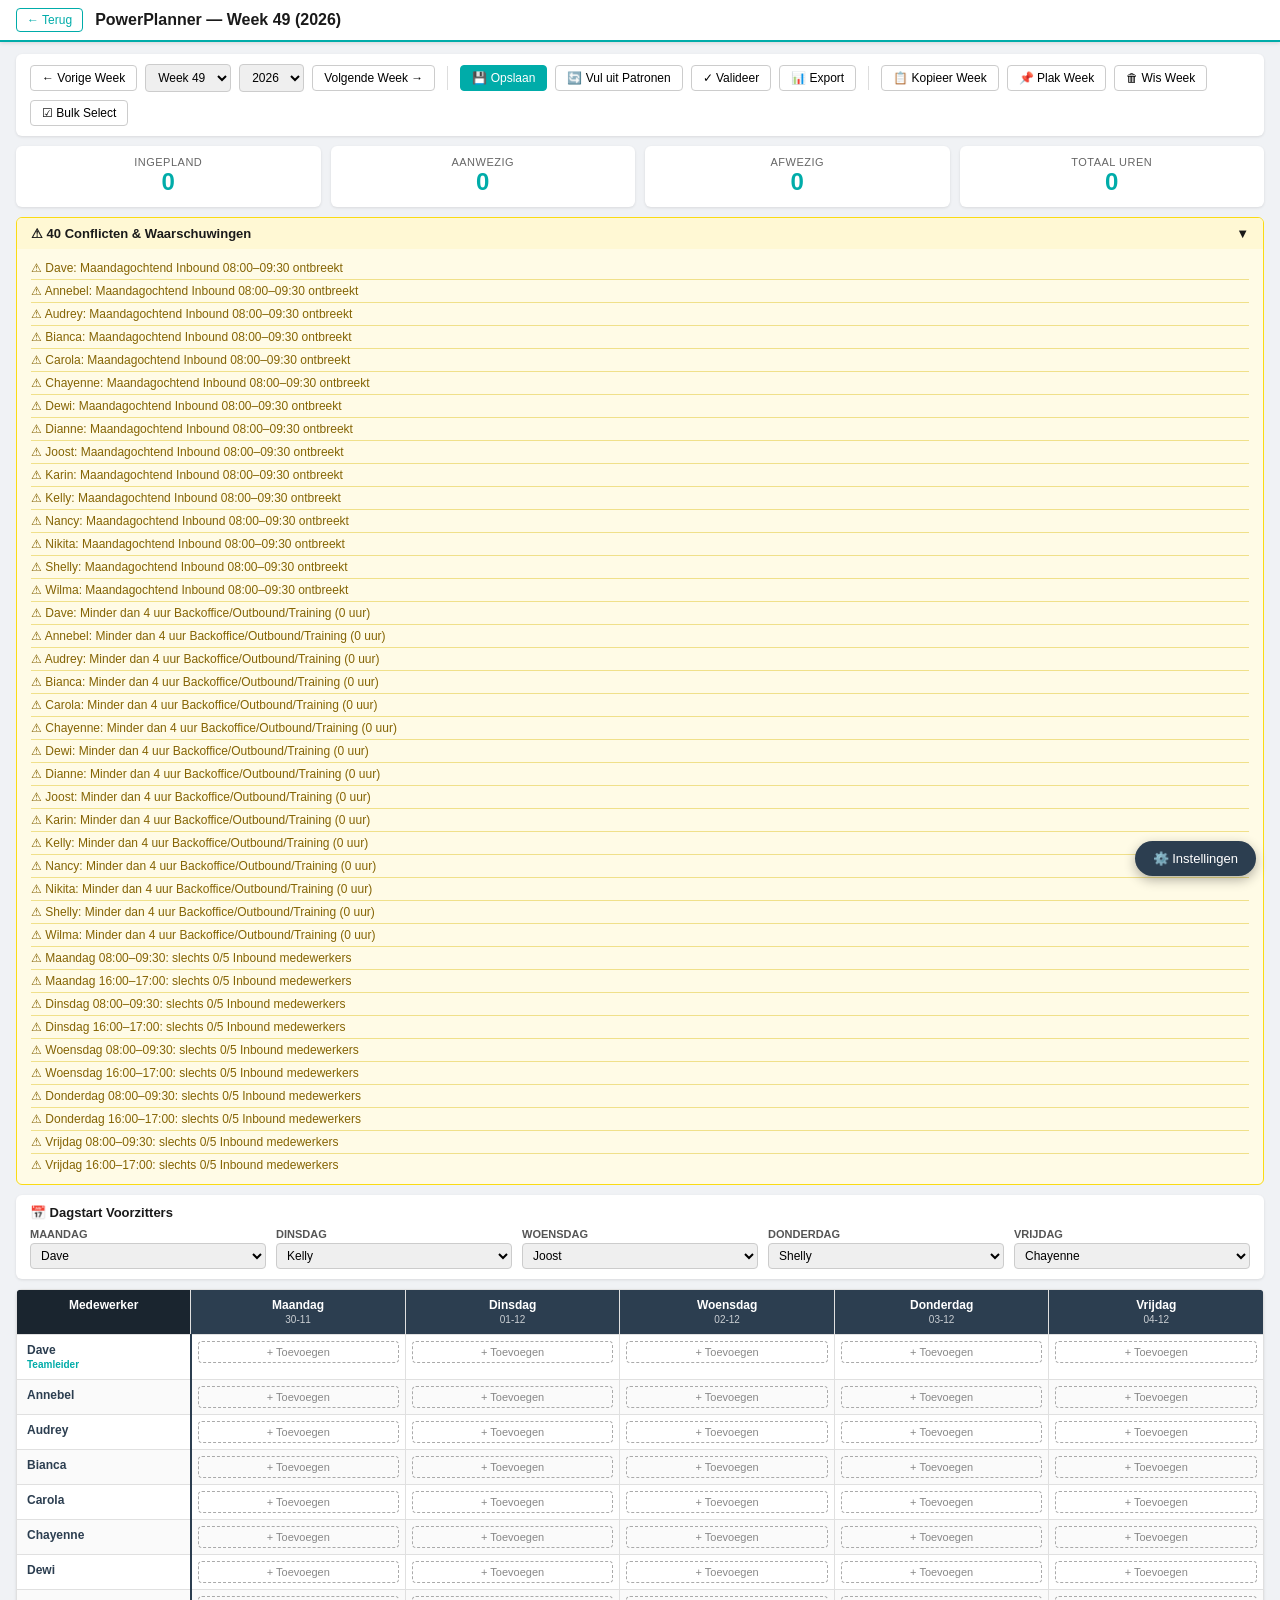
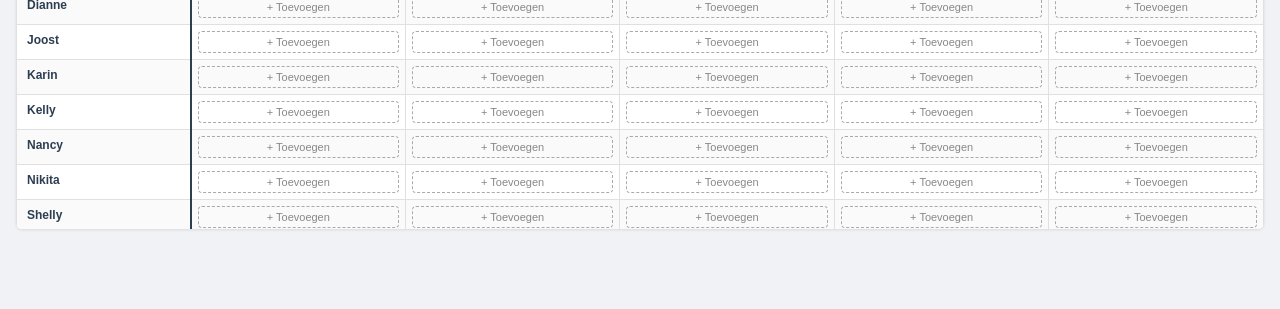
==== planning.html @ e36d703e "Add PowerPlanner, Nieuws app, and launch cards - planning.html: full standalone PowerPlanner convers" ====
<!DOCTYPE html>
<html lang="nl">
<head>
  <meta charset="UTF-8">
  <meta name="viewport" content="width=device-width, initial-scale=1.0">
  <title>PowerPlanner — VanDorpenOost</title>
  <style>
    /* ============================================================
       RESET & BASE
    ============================================================ */
    *, *::before, *::after { box-sizing: border-box; margin: 0; padding: 0; }
    html, body { height: 100%; }
    body {
      font-family: Arial, sans-serif;
      font-size: 13px;
      background: #f0f2f5;
      color: #1a1a1a;
      min-height: 100vh;
    }

    /* ============================================================
       BACK BUTTON / TOP BAR
    ============================================================ */
    #pp-top-bar {
      background: #fff;
      border-bottom: 2px solid #00ACA9;
      padding: 8px 16px;
      display: flex;
      align-items: center;
      gap: 12px;
      position: sticky;
      top: 0;
      z-index: 100;
      box-shadow: 0 1px 4px rgba(0,0,0,.12);
    }
    #pp-top-bar .back-btn {
      display: inline-flex;
      align-items: center;
      gap: 4px;
      background: none;
      border: 1px solid #00ACA9;
      color: #00ACA9;
      border-radius: 4px;
      padding: 4px 10px;
      font-size: 12px;
      cursor: pointer;
      text-decoration: none;
      font-family: Arial, sans-serif;
      transition: background .15s, color .15s;
    }
    #pp-top-bar .back-btn:hover { background: #00ACA9; color: #fff; }
    #pp-top-bar h1 {
      font-size: 16px;
      font-weight: 700;
      color: #1a1a1a;
      flex: 1;
    }

    /* ============================================================
       MAIN WRAPPER
    ============================================================ */
    #pp-app {
      max-width: 1600px;
      margin: 0 auto;
      padding: 12px 16px 80px;
    }

    /* ============================================================
       BULK TOOLBAR
    ============================================================ */
    #pp-bulk-toolbar {
      display: none;
      background: #fff3cd;
      border: 1px solid #ffc107;
      border-radius: 6px;
      padding: 8px 14px;
      margin-bottom: 10px;
      align-items: center;
      gap: 10px;
      flex-wrap: wrap;
    }
    #pp-bulk-toolbar.visible { display: flex; }
    #pp-bulk-toolbar .bulk-count { font-weight: 700; color: #856404; }
    .pp-btn {
      display: inline-flex; align-items: center; gap: 4px;
      padding: 5px 11px;
      border-radius: 4px;
      border: 1px solid #ccc;
      background: #fff;
      cursor: pointer;
      font-size: 12px;
      font-family: Arial, sans-serif;
      transition: background .15s, border-color .15s;
      white-space: nowrap;
    }
    .pp-btn:hover { background: #e9ecef; border-color: #999; }
    .pp-btn-primary { background: #00ACA9; border-color: #00ACA9; color: #fff; }
    .pp-btn-primary:hover { background: #008c89; border-color: #008c89; }
    .pp-btn-danger { background: #dc3545; border-color: #dc3545; color: #fff; }
    .pp-btn-danger:hover { background: #b02a37; border-color: #b02a37; }

    /* ============================================================
       WEEK NAV
    ============================================================ */
    #pp-week-nav {
      background: #fff;
      border-radius: 6px;
      padding: 10px 14px;
      margin-bottom: 10px;
      display: flex;
      align-items: center;
      gap: 8px;
      flex-wrap: wrap;
      box-shadow: 0 1px 3px rgba(0,0,0,.1);
    }
    #pp-week-nav select {
      padding: 5px 8px;
      border: 1px solid #ccc;
      border-radius: 4px;
      font-size: 12px;
      font-family: Arial, sans-serif;
      cursor: pointer;
    }
    #pp-week-nav .sep {
      width: 1px; height: 24px;
      background: #ddd;
      margin: 0 4px;
    }

    /* ============================================================
       STATS BAR
    ============================================================ */
    #pp-stats-bar {
      display: flex;
      gap: 10px;
      margin-bottom: 10px;
      flex-wrap: wrap;
    }
    .stat-card {
      background: #fff;
      border-radius: 6px;
      padding: 10px 18px;
      display: flex;
      flex-direction: column;
      align-items: center;
      min-width: 110px;
      box-shadow: 0 1px 3px rgba(0,0,0,.1);
      flex: 1;
    }
    .stat-label { font-size: 11px; color: #666; text-transform: uppercase; letter-spacing: .5px; }
    .stat-value { font-size: 24px; font-weight: 700; color: #00ACA9; line-height: 1.2; }

    /* ============================================================
       CONFLICTS PANEL
    ============================================================ */
    #pp-conflicts {
      background: #fffbe6;
      border: 1px solid #fadb14;
      border-radius: 6px;
      margin-bottom: 10px;
      overflow: hidden;
    }
    #pp-conflicts .conflicts-header {
      padding: 8px 14px;
      display: flex;
      align-items: center;
      justify-content: space-between;
      cursor: pointer;
      user-select: none;
      background: #fff8d4;
      font-weight: 700;
    }
    #pp-conflicts .conflicts-body { padding: 8px 14px; }
    #pp-conflicts .conflict-item {
      padding: 4px 0;
      border-bottom: 1px solid #f0e08a;
      font-size: 12px;
      color: #5c4000;
    }
    #pp-conflicts .conflict-item:last-child { border-bottom: none; }
    #pp-conflicts .conflict-error { color: #c0392b; }
    #pp-conflicts .conflict-warning { color: #856404; }
    #pp-conflicts.hidden .conflicts-body { display: none; }

    /* ============================================================
       DAGSTART
    ============================================================ */
    #pp-dagstart-section {
      background: #fff;
      border-radius: 6px;
      padding: 10px 14px;
      margin-bottom: 10px;
      box-shadow: 0 1px 3px rgba(0,0,0,.1);
    }
    #pp-dagstart-section h3 {
      font-size: 13px;
      margin-bottom: 8px;
      color: #1a1a1a;
    }
    .dagstart-grid {
      display: flex;
      gap: 10px;
      flex-wrap: wrap;
    }
    .dagstart-day {
      display: flex;
      flex-direction: column;
      gap: 3px;
      flex: 1;
      min-width: 120px;
    }
    .dagstart-day label {
      font-size: 11px;
      font-weight: 700;
      color: #555;
      text-transform: uppercase;
    }
    .dagstart-day select {
      padding: 4px 6px;
      border: 1px solid #ccc;
      border-radius: 4px;
      font-size: 12px;
      font-family: Arial, sans-serif;
    }

    /* ============================================================
       PLANNING GRID
    ============================================================ */
    #pp-grid-container {
      background: #fff;
      border-radius: 6px;
      box-shadow: 0 1px 3px rgba(0,0,0,.1);
      overflow: auto;
      max-height: calc(100vh - 360px);
      min-height: 300px;
    }
    #pp-planning-table {
      border-collapse: collapse;
      width: 100%;
      min-width: 800px;
    }
    #pp-planning-table th,
    #pp-planning-table td {
      border: 1px solid #e0e0e0;
      padding: 0;
      vertical-align: top;
    }
    #pp-planning-table thead th {
      background: #2c3e50;
      color: #fff;
      font-size: 12px;
      font-weight: 700;
      padding: 8px 10px;
      white-space: nowrap;
      position: sticky;
      top: 0;
      z-index: 20;
    }
    #pp-planning-table thead th.col-employee {
      position: sticky;
      top: 0;
      left: 0;
      z-index: 30;
      min-width: 130px;
      background: #1a252f;
    }
    #pp-planning-table thead th.col-day {
      min-width: 160px;
      text-align: center;
    }
    #pp-planning-table tbody tr:nth-child(even) td { background: #fafafa; }
    #pp-planning-table tbody tr:hover td { background: #f0f7ff; }
    .td-employee {
      position: sticky;
      left: 0;
      z-index: 10;
      background: #fff;
      min-width: 130px;
      padding: 8px 10px !important;
      font-weight: 700;
      font-size: 12px;
      color: #2c3e50;
      border-right: 2px solid #2c3e50 !important;
    }
    #pp-planning-table tbody tr:nth-child(even) .td-employee { background: #fafafa; }
    #pp-planning-table tbody tr:hover .td-employee { background: #f0f7ff; }
    .td-day {
      padding: 6px !important;
      min-width: 160px;
      max-width: 200px;
    }
    .day-cell-inner { display: flex; flex-direction: column; gap: 4px; }

    /* ============================================================
       SHIFT BLOCKS
    ============================================================ */
    .shift-block {
      border-radius: 4px;
      padding: 4px 7px;
      font-size: 11px;
      position: relative;
      cursor: pointer;
      transition: opacity .15s, box-shadow .15s;
    }
    .shift-block:hover { opacity: .92; box-shadow: 0 2px 6px rgba(0,0,0,.2); }
    .shift-block.selected { outline: 2px solid #00ACA9; outline-offset: 1px; }
    .shift-title { font-weight: 700; font-size: 11px; line-height: 1.3; }
    .shift-time { font-size: 10px; opacity: .85; }
    .shift-buddy { font-size: 10px; font-style: italic; }
    .shift-note-ind { font-size: 10px; opacity: .75; }
    .shift-actions {
      display: none;
      position: absolute;
      top: 2px;
      right: 2px;
      gap: 2px;
    }
    .shift-block:hover .shift-actions { display: flex; }
    .shift-action-btn {
      background: rgba(0,0,0,.35);
      border: none;
      color: #fff;
      border-radius: 3px;
      width: 18px;
      height: 18px;
      font-size: 10px;
      cursor: pointer;
      display: flex; align-items: center; justify-content: center;
      padding: 0;
      line-height: 1;
    }
    .shift-action-btn:hover { background: rgba(0,0,0,.6); }
    .shift-checkbox {
      position: absolute;
      top: 3px;
      left: 3px;
      display: none;
    }
    .bulk-mode .shift-checkbox { display: block; }

    /* Shift type colours */
    .shift-inbound          { background: #06a600; color: #000; }
    .shift-backoffice-chat  { background: #001aff; color: #fff; }
    .shift-outbound-chat    { background: #001aff; color: #fff; }
    .shift-training         { background: #ff9900; color: #000; }
    .shift-verlof           { background: #961414; color: #000; }
    .shift-vakantie         { background: #53008f; color: #fff; }
    .shift-verzuim          { background: #961414; color: #000; }
    .shift-tandarts-dokter  { background: #961414; color: #000; }
    .shift-meeting          { background: #ff9900; color: #000; }
    .shift-extern           { background: #ff9900; color: #000; }

    /* ADD SHIFT BUTTON */
    .add-shift-btn {
      display: flex;
      align-items: center;
      justify-content: center;
      width: 100%;
      padding: 4px;
      border: 1px dashed #aaa;
      border-radius: 4px;
      background: none;
      color: #888;
      font-size: 11px;
      cursor: pointer;
      font-family: Arial, sans-serif;
      transition: border-color .15s, color .15s, background .15s;
    }
    .add-shift-btn:hover { border-color: #00ACA9; color: #00ACA9; background: #e8fffe; }

    /* ============================================================
       MODAL OVERLAY
    ============================================================ */
    .pp-modal-overlay {
      position: fixed;
      inset: 0;
      background: rgba(0,0,0,.55);
      z-index: 9999;
      display: flex;
      align-items: center;
      justify-content: center;
      padding: 16px;
    }
    .pp-modal-overlay.hidden { display: none; }
    .pp-modal {
      background: #fff;
      border-radius: 8px;
      box-shadow: 0 8px 32px rgba(0,0,0,.28);
      width: 100%;
      max-width: 540px;
      max-height: 90vh;
      overflow-y: auto;
      display: flex;
      flex-direction: column;
    }
    .pp-modal.wide { max-width: 780px; }
    .modal-header {
      padding: 14px 18px;
      border-bottom: 1px solid #e0e0e0;
      display: flex;
      align-items: center;
      justify-content: space-between;
      position: sticky;
      top: 0;
      background: #fff;
      z-index: 1;
    }
    .modal-header h2 { font-size: 15px; color: #1a1a1a; }
    .modal-close {
      background: none;
      border: none;
      font-size: 20px;
      cursor: pointer;
      color: #666;
      line-height: 1;
      padding: 0 4px;
    }
    .modal-close:hover { color: #c0392b; }
    .modal-body { padding: 16px 18px; flex: 1; }
    .modal-footer {
      padding: 12px 18px;
      border-top: 1px solid #e0e0e0;
      display: flex;
      gap: 8px;
      justify-content: flex-end;
      position: sticky;
      bottom: 0;
      background: #fff;
    }

    /* ============================================================
       FORM ELEMENTS
    ============================================================ */
    .form-group { margin-bottom: 12px; }
    .form-group label {
      display: block;
      font-size: 12px;
      font-weight: 700;
      margin-bottom: 4px;
      color: #333;
    }
    .form-group input[type="text"],
    .form-group input[type="email"],
    .form-group input[type="number"],
    .form-group input[type="time"],
    .form-group select,
    .form-group textarea {
      width: 100%;
      padding: 6px 9px;
      border: 1px solid #ccc;
      border-radius: 4px;
      font-size: 13px;
      font-family: Arial, sans-serif;
      color: #1a1a1a;
    }
    .form-group input:focus,
    .form-group select:focus,
    .form-group textarea:focus {
      outline: none;
      border-color: #00ACA9;
      box-shadow: 0 0 0 2px rgba(0,172,169,.18);
    }
    .form-group textarea { min-height: 60px; resize: vertical; }
    .form-row { display: flex; gap: 10px; }
    .form-row .form-group { flex: 1; }
    .quick-times {
      display: flex;
      flex-wrap: wrap;
      gap: 4px;
      margin-top: 4px;
    }
    .quick-time-btn {
      padding: 2px 7px;
      border: 1px solid #ccc;
      border-radius: 3px;
      background: #f5f5f5;
      font-size: 11px;
      cursor: pointer;
      font-family: Arial, sans-serif;
      transition: background .12s, border-color .12s;
    }
    .quick-time-btn:hover { background: #00ACA9; border-color: #00ACA9; color: #fff; }
    .form-check {
      display: flex;
      align-items: center;
      gap: 7px;
      font-size: 13px;
    }
    .form-check input[type="checkbox"] { width: 15px; height: 15px; cursor: pointer; }
    .form-info {
      font-size: 11px;
      color: #777;
      margin-top: 3px;
    }

    /* ============================================================
       TABS (settings modal)
    ============================================================ */
    .pp-tabs {
      display: flex;
      gap: 0;
      border-bottom: 2px solid #e0e0e0;
      margin-bottom: 16px;
    }
    .pp-tab {
      padding: 8px 16px;
      cursor: pointer;
      font-size: 13px;
      border-bottom: 2px solid transparent;
      margin-bottom: -2px;
      color: #555;
      user-select: none;
      transition: color .15s;
    }
    .pp-tab.active { border-bottom-color: #00ACA9; color: #00ACA9; font-weight: 700; }
    .pp-tab:hover:not(.active) { color: #00ACA9; }
    .pp-tab-pane { display: none; }
    .pp-tab-pane.active { display: block; }

    /* ============================================================
       EMPLOYEE TABLE (inside settings)
    ============================================================ */
    .emp-table {
      width: 100%;
      border-collapse: collapse;
      font-size: 12px;
    }
    .emp-table th {
      background: #2c3e50;
      color: #fff;
      padding: 6px 8px;
      text-align: left;
    }
    .emp-table td {
      border-bottom: 1px solid #eee;
      padding: 5px 8px;
    }
    .emp-table tr:hover td { background: #f5f9ff; }
    .emp-inactive { opacity: .5; }
    .badge {
      display: inline-block;
      padding: 1px 6px;
      border-radius: 10px;
      font-size: 10px;
      font-weight: 700;
    }
    .badge-active { background: #d4edda; color: #155724; }
    .badge-inactive { background: #f8d7da; color: #721c24; }

    /* ============================================================
       PATTERN LIST
    ============================================================ */
    .pattern-item {
      display: flex;
      align-items: center;
      justify-content: space-between;
      padding: 7px 10px;
      border: 1px solid #e0e0e0;
      border-radius: 5px;
      margin-bottom: 6px;
      background: #fafafa;
      gap: 8px;
      flex-wrap: wrap;
    }
    .pattern-info { flex: 1; font-size: 12px; }
    .pattern-confidence {
      display: inline-block;
      padding: 1px 7px;
      border-radius: 10px;
      background: #e3f2fd;
      color: #1565c0;
      font-size: 11px;
      font-weight: 700;
    }
    .pattern-actions { display: flex; gap: 5px; }

    /* ============================================================
       FLOATING SETTINGS BTN
    ============================================================ */
    #pp-settings-fab {
      position: fixed;
      bottom: 24px;
      right: 24px;
      z-index: 500;
      background: #2c3e50;
      color: #fff;
      border: none;
      border-radius: 50px;
      padding: 10px 18px;
      font-size: 13px;
      font-family: Arial, sans-serif;
      cursor: pointer;
      box-shadow: 0 4px 12px rgba(0,0,0,.3);
      display: flex;
      align-items: center;
      gap: 6px;
      transition: background .15s;
    }
    #pp-settings-fab:hover { background: #00ACA9; }

    /* ============================================================
       TOAST
    ============================================================ */
    #pp-toast {
      position: fixed;
      bottom: 80px;
      right: 24px;
      z-index: 9990;
      background: #2c3e50;
      color: #fff;
      padding: 10px 18px;
      border-radius: 6px;
      font-size: 13px;
      box-shadow: 0 4px 12px rgba(0,0,0,.25);
      transition: opacity .3s;
      opacity: 0;
      pointer-events: none;
    }
    #pp-toast.show { opacity: 1; }
    #pp-toast.success { background: #27ae60; }
    #pp-toast.error   { background: #e74c3c; }
    #pp-toast.warning { background: #e67e22; }

    /* ============================================================
       SETTINGS TOGGLES
    ============================================================ */
    .toggle-row {
      display: flex;
      align-items: center;
      justify-content: space-between;
      padding: 8px 0;
      border-bottom: 1px solid #f0f0f0;
    }
    .toggle-row:last-child { border-bottom: none; }
    .toggle-label { font-size: 13px; color: #1a1a1a; flex: 1; }
    .toggle-desc { font-size: 11px; color: #888; margin-top: 2px; }
    .toggle-switch {
      position: relative;
      width: 38px;
      height: 20px;
      flex-shrink: 0;
    }
    .toggle-switch input { opacity: 0; width: 0; height: 0; }
    .toggle-slider {
      position: absolute;
      cursor: pointer;
      inset: 0;
      background: #ccc;
      border-radius: 20px;
      transition: background .2s;
    }
    .toggle-slider::before {
      content: '';
      position: absolute;
      width: 14px; height: 14px;
      left: 3px; top: 3px;
      background: #fff;
      border-radius: 50%;
      transition: transform .2s;
    }
    .toggle-switch input:checked + .toggle-slider { background: #00ACA9; }
    .toggle-switch input:checked + .toggle-slider::before { transform: translateX(18px); }

    /* ============================================================
       MISC UTILITIES
    ============================================================ */
    .pp-section-title {
      font-size: 13px;
      font-weight: 700;
      color: #2c3e50;
      margin: 14px 0 6px;
      padding-bottom: 4px;
      border-bottom: 1px solid #e0e0e0;
    }
    .text-muted { color: #888; font-size: 12px; }
    .mt-8 { margin-top: 8px; }
    hr.pp-hr { border: none; border-top: 1px solid #e0e0e0; margin: 12px 0; }
    .w-100 { width: 100%; }
    .flex-gap { display: flex; gap: 8px; flex-wrap: wrap; }

    @media (max-width: 640px) {
      #pp-week-nav { gap: 5px; }
      .stat-card { min-width: 80px; }
    }
  </style>
</head>
<body>

<!-- ============================================================
     TOP BAR
============================================================ -->
<div id="pp-top-bar">
  <a href="index.html" class="back-btn">&#8592; Terug</a>
  <h1 id="pp-title">PowerPlanner — Week … (&hellip;)</h1>
</div>

<!-- ============================================================
     APP CONTAINER
============================================================ -->
<div id="pp-app">

  <!-- Bulk Toolbar -->
  <div id="pp-bulk-toolbar">
    <span class="bulk-count" id="bulk-count">0 geselecteerd</span>
    <button class="pp-btn" id="btn-bulk-apply">&#128221; Toepassen</button>
    <button class="pp-btn" id="btn-bulk-copy">&#128203; Kopiëren</button>
    <button class="pp-btn pp-btn-danger" id="btn-bulk-delete">&#128465; Verwijderen</button>
    <button class="pp-btn" id="btn-bulk-clear">&#10006; Deselecteren</button>
  </div>

  <!-- Week Navigation -->
  <div id="pp-week-nav">
    <button class="pp-btn" id="btn-prev-week">&#8592; Vorige Week</button>
    <select id="sel-week"></select>
    <select id="sel-year"></select>
    <button class="pp-btn" id="btn-next-week">Volgende Week &#8594;</button>
    <div class="sep"></div>
    <button class="pp-btn pp-btn-primary" id="btn-save">&#128190; Opslaan</button>
    <button class="pp-btn" id="btn-populate">&#128260; Vul uit Patronen</button>
    <button class="pp-btn" id="btn-validate">&#10003; Valideer</button>
    <button class="pp-btn" id="btn-export">&#128202; Export</button>
    <div class="sep"></div>
    <button class="pp-btn" id="btn-copy-week">&#128203; Kopieer Week</button>
    <button class="pp-btn" id="btn-paste-week">&#128204; Plak Week</button>
    <button class="pp-btn" id="btn-clear-week">&#128465; Wis Week</button>
    <button class="pp-btn" id="btn-bulk-select">&#9745; Bulk Select</button>
  </div>

  <!-- Stats Bar -->
  <div id="pp-stats-bar">
    <div class="stat-card">
      <span class="stat-label">Ingepland</span>
      <span class="stat-value" id="stat-scheduled">0</span>
    </div>
    <div class="stat-card">
      <span class="stat-label">Aanwezig</span>
      <span class="stat-value" id="stat-present">0</span>
    </div>
    <div class="stat-card">
      <span class="stat-label">Afwezig</span>
      <span class="stat-value" id="stat-absent">0</span>
    </div>
    <div class="stat-card">
      <span class="stat-label">Totaal uren</span>
      <span class="stat-value" id="stat-hours">0</span>
    </div>
  </div>

  <!-- Conflicts Panel -->
  <div id="pp-conflicts" class="hidden">
    <div class="conflicts-header" id="conflicts-toggle">
      <span id="conflicts-header-text">&#9888; Conflicten &amp; Waarschuwingen</span>
      <span id="conflicts-caret">&#9660;</span>
    </div>
    <div class="conflicts-body" id="conflicts-body"></div>
  </div>

  <!-- Dagstart Section -->
  <div id="pp-dagstart-section">
    <h3>&#128197; Dagstart Voorzitters</h3>
    <div class="dagstart-grid" id="dagstart-grid"></div>
  </div>

  <!-- Planning Grid -->
  <div id="pp-grid-container">
    <table id="pp-planning-table">
      <thead id="pp-table-head"></thead>
      <tbody id="pp-table-body"></tbody>
    </table>
  </div>

</div><!-- /#pp-app -->

<!-- Floating Settings Button -->
<button id="pp-settings-fab">&#9881;&#65039; Instellingen</button>

<!-- Toast -->
<div id="pp-toast"></div>

<!-- ============================================================
     SHIFT MODAL
============================================================ -->
<div class="pp-modal-overlay hidden" id="shift-modal-overlay">
  <div class="pp-modal" id="shift-modal">
    <div class="modal-header">
      <h2 id="shift-modal-title">Dienst Toevoegen</h2>
      <button class="modal-close" data-close="shift-modal-overlay">&times;</button>
    </div>
    <div class="modal-body">
      <input type="hidden" id="shift-id">
      <input type="hidden" id="shift-employee-id">

      <div class="form-row">
        <div class="form-group">
          <label>Medewerker</label>
          <input type="text" id="shift-employee-name" readonly>
        </div>
        <div class="form-group">
          <label>Dag</label>
          <input type="text" id="shift-day-display" readonly>
        </div>
      </div>

      <div class="form-group">
        <label>Type dienst</label>
        <select id="shift-type">
          <option value="Inbound">Inbound</option>
          <option value="Backoffice &amp; Chat">Backoffice &amp; Chat</option>
          <option value="Outbound &amp; Chat">Outbound &amp; Chat</option>
          <option value="Training">Training</option>
          <option value="Verlof">Verlof</option>
          <option value="Vakantie">Vakantie</option>
          <option value="Verzuim">Verzuim</option>
          <option value="Tandarts/Dokter">Tandarts/Dokter</option>
          <option value="Meeting">Meeting</option>
          <option value="Extern">Extern</option>
        </select>
      </div>

      <div class="form-group">
        <div class="form-check">
          <input type="checkbox" id="shift-full-day">
          <label for="shift-full-day">Hele dag</label>
        </div>
      </div>

      <div id="shift-time-fields">
        <div class="form-row">
          <div class="form-group">
            <label>Starttijd</label>
            <input type="time" id="shift-start">
            <div class="quick-times" id="quick-start-times"></div>
          </div>
          <div class="form-group">
            <label>Eindtijd</label>
            <input type="time" id="shift-end">
            <div class="quick-times" id="quick-end-times"></div>
          </div>
        </div>
      </div>

      <div class="form-group">
        <label>Buddy</label>
        <select id="shift-buddy">
          <option value="">-- Geen --</option>
        </select>
      </div>

      <div class="form-group">
        <label>Notitie</label>
        <textarea id="shift-note" placeholder="Optionele notitie..."></textarea>
      </div>

      <div class="form-group">
        <div class="form-check">
          <input type="checkbox" id="shift-recurring">
          <label for="shift-recurring">Terugkerend (patroon opslaan)</label>
        </div>
        <div class="form-info">Slaat als patroon op voor toekomstige automatische planning.</div>
      </div>
    </div>
    <div class="modal-footer">
      <button class="pp-btn" data-close="shift-modal-overlay">Annuleren</button>
      <button class="pp-btn pp-btn-primary" id="btn-save-shift">Opslaan</button>
    </div>
  </div>
</div>

<!-- ============================================================
     SETTINGS MODAL
============================================================ -->
<div class="pp-modal-overlay hidden" id="settings-modal-overlay">
  <div class="pp-modal wide" id="settings-modal">
    <div class="modal-header">
      <h2>Instellingen</h2>
      <button class="modal-close" data-close="settings-modal-overlay">&times;</button>
    </div>
    <div class="modal-body">
      <div class="pp-tabs">
        <div class="pp-tab active" data-tab="tab-regels">Regels</div>
        <div class="pp-tab" data-tab="tab-medewerkers">Medewerkers</div>
        <div class="pp-tab" data-tab="tab-dagstart">Dagstart</div>
        <div class="pp-tab" data-tab="tab-geavanceerd">Geavanceerd</div>
      </div>

      <!-- TAB: Regels -->
      <div class="pp-tab-pane active" id="tab-regels">
        <div class="toggle-row">
          <div>
            <div class="toggle-label">Maandagochtend Regel</div>
            <div class="toggle-desc">Iedereen heeft Inbound 08:00–09:30 op maandag</div>
          </div>
          <label class="toggle-switch">
            <input type="checkbox" id="setting-monday-rule">
            <span class="toggle-slider"></span>
          </label>
        </div>
        <div class="toggle-row">
          <div>
            <div class="toggle-label">Beheerdag Vereist</div>
            <div class="toggle-desc">Elke medewerker minstens 4 uur Backoffice/Outbound/Training per week</div>
          </div>
          <label class="toggle-switch">
            <input type="checkbox" id="setting-admin-day">
            <span class="toggle-slider"></span>
          </label>
        </div>
        <div class="form-group mt-8">
          <label>Meeting interval (weken)</label>
          <input type="number" id="setting-meeting-interval" min="1" max="12" style="width:80px">
        </div>
        <div class="form-group">
          <label>Minimum bezetting (Inbound)</label>
          <input type="number" id="setting-coverage-min" min="1" max="20" style="width:80px">
        </div>
      </div>

      <!-- TAB: Medewerkers -->
      <div class="pp-tab-pane" id="tab-medewerkers">
        <div class="flex-gap" style="margin-bottom:10px;">
          <button class="pp-btn pp-btn-primary" id="btn-add-employee">+ Medewerker Toevoegen</button>
        </div>
        <table class="emp-table">
          <thead>
            <tr>
              <th>Naam</th>
              <th>E-mail</th>
              <th>Contract uren</th>
              <th>Status</th>
              <th>Acties</th>
            </tr>
          </thead>
          <tbody id="emp-table-body"></tbody>
        </table>
      </div>

      <!-- TAB: Dagstart -->
      <div class="pp-tab-pane" id="tab-dagstart">
        <p class="text-muted" style="margin-bottom:10px;">Stel de standaard dagstart-voorzitter in per dag.</p>
        <div id="settings-dagstart-grid"></div>
      </div>

      <!-- TAB: Geavanceerd -->
      <div class="pp-tab-pane" id="tab-geavanceerd">
        <div class="pp-section-title">Patroonherkenning</div>
        <div class="flex-gap">
          <button class="pp-btn" id="btn-detect-patterns">&#128269; Detecteer Patronen</button>
          <button class="pp-btn" id="btn-review-patterns">&#128203; Bekijk Patronen</button>
        </div>
        <hr class="pp-hr">
        <div class="pp-section-title">Back-up &amp; Herstel</div>
        <div class="flex-gap">
          <button class="pp-btn" id="btn-backup">&#128190; Exporteer Back-up</button>
          <button class="pp-btn" id="btn-restore">&#128194; Importeer Back-up</button>
          <input type="file" id="restore-file" accept=".json" style="display:none">
        </div>
        <hr class="pp-hr">
        <div class="pp-section-title" style="color:#c0392b;">Gevaarlijke Acties</div>
        <div class="flex-gap">
          <button class="pp-btn pp-btn-danger" id="btn-reset-all">&#9888;&#65039; Alle Data Wissen</button>
        </div>
      </div>

    </div>
    <div class="modal-footer">
      <button class="pp-btn" data-close="settings-modal-overlay">Sluiten</button>
      <button class="pp-btn pp-btn-primary" id="btn-save-settings">Instellingen Opslaan</button>
    </div>
  </div>
</div>

<!-- ============================================================
     EMPLOYEE MODAL
============================================================ -->
<div class="pp-modal-overlay hidden" id="emp-modal-overlay">
  <div class="pp-modal" id="emp-modal">
    <div class="modal-header">
      <h2 id="emp-modal-title">Medewerker Toevoegen</h2>
      <button class="modal-close" data-close="emp-modal-overlay">&times;</button>
    </div>
    <div class="modal-body">
      <input type="hidden" id="emp-id">
      <div class="form-group">
        <label>Naam *</label>
        <input type="text" id="emp-name" placeholder="Voornaam">
      </div>
      <div class="form-group">
        <label>E-mailadres</label>
        <input type="email" id="emp-email" placeholder="naam@bedrijf.nl">
      </div>
      <div class="form-group">
        <label>Contract uren/week</label>
        <input type="number" id="emp-hours" min="0" max="40" value="32">
      </div>
      <div class="form-group">
        <div class="form-check">
          <input type="checkbox" id="emp-active" checked>
          <label for="emp-active">Actief</label>
        </div>
      </div>
    </div>
    <div class="modal-footer">
      <button class="pp-btn" data-close="emp-modal-overlay">Annuleren</button>
      <button class="pp-btn pp-btn-primary" id="btn-save-employee">Opslaan</button>
    </div>
  </div>
</div>

<!-- ============================================================
     PATTERNS MODAL
============================================================ -->
<div class="pp-modal-overlay hidden" id="patterns-modal-overlay">
  <div class="pp-modal wide" id="patterns-modal">
    <div class="modal-header">
      <h2>Patroonbeheer</h2>
      <button class="modal-close" data-close="patterns-modal-overlay">&times;</button>
    </div>
    <div class="modal-body">
      <div id="patterns-list"></div>
    </div>
    <div class="modal-footer">
      <button class="pp-btn" data-close="patterns-modal-overlay">Sluiten</button>
    </div>
  </div>
</div>

<!-- ============================================================
     JAVASCRIPT
============================================================ -->
<script>
'use strict';

/* =============================================================
   CONSTANTS
============================================================= */
const SHIFT_TYPES = [
  'Inbound',
  'Backoffice & Chat',
  'Outbound & Chat',
  'Training',
  'Verlof',
  'Vakantie',
  'Verzuim',
  'Tandarts/Dokter',
  'Meeting',
  'Extern'
];

const ABSENCE_TYPES = ['Verlof', 'Vakantie', 'Verzuim', 'Tandarts/Dokter'];

const SHIFT_CLASSES = {
  'Inbound':           'shift-inbound',
  'Backoffice & Chat': 'shift-backoffice-chat',
  'Outbound & Chat':   'shift-outbound-chat',
  'Training':          'shift-training',
  'Verlof':            'shift-verlof',
  'Vakantie':          'shift-vakantie',
  'Verzuim':           'shift-verzuim',
  'Tandarts/Dokter':   'shift-tandarts-dokter',
  'Meeting':           'shift-meeting',
  'Extern':            'shift-extern'
};

const DAYS = ['maandag','dinsdag','woensdag','donderdag','vrijdag'];
const DAYS_NL = ['Maandag','Dinsdag','Woensdag','Donderdag','Vrijdag'];

const DEFAULT_EMPLOYEES = [
  'Dave','Annebel','Audrey','Bianca','Carola',
  'Chayenne','Dewi','Dianne','Joost','Karin',
  'Kelly','Nancy','Nikita','Shelly','Wilma'
];

const DEFAULT_SETTINGS = {
  mondayMorningRule: true,
  adminDayRequired: true,
  meetingIntervalWeeks: 2,
  peakHours: ['08:00-09:30','16:00-17:00'],
  coverageMinimum: 5,
  dagstartDefaults: {
    maandag: 'Dave',
    dinsdag: 'Kelly',
    woensdag: 'Joost',
    donderdag: 'Shelly',
    vrijdag: 'Chayenne'
  }
};

const QUICK_START = ['07:00','07:30','08:00','08:30','09:00','10:00','12:00','13:00'];
const QUICK_END   = ['13:00','14:00','15:30','16:00','16:30','17:00','17:30','18:00'];

/* =============================================================
   STATE
============================================================= */
let currentWeek, currentYear;
let bulkMode = false;
let bulkSelected = new Set(); // shift IDs

/* =============================================================
   STORAGE HELPERS
============================================================= */
function load(key, def) {
  try {
    const v = localStorage.getItem(key);
    return v !== null ? JSON.parse(v) : def;
  } catch { return def; }
}
function save(key, val) {
  localStorage.setItem(key, JSON.stringify(val));
}
function genId() {
  return Date.now().toString(36) + Math.random().toString(36).slice(2, 8);
}

/* =============================================================
   SEED ON FIRST LOAD
============================================================= */
function seedData() {
  let employees = load('pp_employees', null);
  if (!employees) {
    employees = DEFAULT_EMPLOYEES.map(name => ({
      id: genId(),
      name,
      email: '',
      contractHours: 32,
      isActive: true,
      lastMeetingDate: null,
      nextMeetingDate: null
    }));
    save('pp_employees', employees);
  }
  if (!load('pp_settings', null)) {
    save('pp_settings', DEFAULT_SETTINGS);
  }
  if (!load('pp_shifts', null))   save('pp_shifts', []);
  if (!load('pp_patterns', null)) save('pp_patterns', []);
  if (!load('pp_dagstart', null)) save('pp_dagstart', {});
  if (!load('pp_meetings', null)) save('pp_meetings', []);
}

/* =============================================================
   WEEK HELPERS
============================================================= */
function getISOWeek(date) {
  const d = new Date(Date.UTC(date.getFullYear(), date.getMonth(), date.getDate()));
  const dayNum = d.getUTCDay() || 7;
  d.setUTCDate(d.getUTCDate() + 4 - dayNum);
  const yearStart = new Date(Date.UTC(d.getUTCFullYear(), 0, 1));
  return { week: Math.ceil((((d - yearStart) / 86400000) + 1) / 7), year: d.getUTCFullYear() };
}

function getWeekDates(week, year) {
  // Returns Mon-Fri Date objects for a given ISO week
  const jan4 = new Date(Date.UTC(year, 0, 4));
  const dayOfJan4 = jan4.getUTCDay() || 7;
  const monday = new Date(jan4);
  monday.setUTCDate(jan4.getUTCDate() - (dayOfJan4 - 1) + (week - 1) * 7);
  return DAYS.map((_, i) => {
    const d = new Date(monday);
    d.setUTCDate(monday.getUTCDate() + i);
    return d;
  });
}

function formatDate(d) {
  return d.toLocaleDateString('nl-NL', { day: '2-digit', month: '2-digit', timeZone: 'UTC' });
}

function prevWeek(w, y) {
  if (w <= 1) return { week: 52, year: y - 1 };
  return { week: w - 1, year: y };
}
function nextWeek(w, y) {
  if (w >= 52) return { week: 1, year: y + 1 };
  return { week: w + 1, year: y };
}

/* =============================================================
   URL HASH
============================================================= */
function parseHash() {
  const h = window.location.hash.replace('#', '');
  const m = h.match(/^W(\d+)-(\d{4})$/);
  if (m) return { week: parseInt(m[1]), year: parseInt(m[2]) };
  return null;
}
function setHash(w, y) {
  history.replaceState(null, '', `#W${w}-${y}`);
}

/* =============================================================
   TOAST
============================================================= */
let toastTimer;
function toast(msg, type = 'success') {
  const el = document.getElementById('pp-toast');
  el.textContent = msg;
  el.className = 'show ' + type;
  clearTimeout(toastTimer);
  toastTimer = setTimeout(() => { el.className = ''; }, 3000);
}

/* =============================================================
   RENDER ALL
============================================================= */
function renderAll() {
  document.getElementById('pp-title').textContent =
    `PowerPlanner — Week ${currentWeek} (${currentYear})`;
  setHash(currentWeek, currentYear);
  populateWeekNav();
  renderGrid();
  renderStats();
  renderConflicts();
  renderDagstart();
}

/* =============================================================
   POPULATE WEEK NAV DROPDOWNS
============================================================= */
function populateWeekNav() {
  const selW = document.getElementById('sel-week');
  const selY = document.getElementById('sel-year');

  if (!selW.options.length) {
    for (let w = 1; w <= 52; w++) {
      const o = new Option(`Week ${w}`, w);
      selW.add(o);
    }
  }
  selW.value = currentWeek;

  if (!selY.options.length) {
    for (let y = currentYear - 2; y <= currentYear + 2; y++) {
      const o = new Option(y, y);
      selY.add(o);
    }
  }
  // Make sure the current year is in the list
  let found = false;
  for (const o of selY.options) if (parseInt(o.value) === currentYear) { found = true; break; }
  if (!found) { selY.add(new Option(currentYear, currentYear)); }
  selY.value = currentYear;
}

/* =============================================================
   RENDER GRID
============================================================= */
function renderGrid() {
  const employees = load('pp_employees', []).filter(e => e.isActive);
  const shifts    = load('pp_shifts', []);
  const weekDates = getWeekDates(currentWeek, currentYear);

  // Head
  const head = document.getElementById('pp-table-head');
  head.innerHTML = '';
  const headRow = document.createElement('tr');
  const thEmp = document.createElement('th');
  thEmp.className = 'col-employee';
  thEmp.textContent = 'Medewerker';
  headRow.appendChild(thEmp);
  weekDates.forEach((d, i) => {
    const th = document.createElement('th');
    th.className = 'col-day';
    th.innerHTML = `${DAYS_NL[i]}<br><small style="font-weight:400;opacity:.75">${formatDate(d)}</small>`;
    headRow.appendChild(th);
  });
  head.appendChild(headRow);

  // Body
  const body = document.getElementById('pp-table-body');
  body.innerHTML = '';

  // Dave first, then rest alphabetically
  const dave = employees.find(e => e.name.toLowerCase() === 'dave');
  const rest  = employees.filter(e => e.name.toLowerCase() !== 'dave')
                         .sort((a,b) => a.name.localeCompare(b.name));
  const ordered = dave ? [dave, ...rest] : rest;

  ordered.forEach(emp => {
    const tr = document.createElement('tr');
    tr.dataset.employeeId = emp.id;

    const tdEmp = document.createElement('td');
    tdEmp.className = 'td-employee';
    tdEmp.textContent = emp.name;
    if (emp.name.toLowerCase() === 'dave') {
      tdEmp.innerHTML += '<br><small style="color:#00ACA9;font-size:10px">Teamleider</small>';
    }
    tr.appendChild(tdEmp);

    DAYS.forEach((day, di) => {
      const td = document.createElement('td');
      td.className = 'td-day';
      td.dataset.employeeId = emp.id;
      td.dataset.day = day;

      const inner = document.createElement('div');
      inner.className = 'day-cell-inner';

      // Shifts for this employee+day+week
      const dayShifts = shifts.filter(s =>
        s.employeeId === emp.id &&
        s.dayOfWeek === day &&
        s.weekNumber === currentWeek &&
        s.year === currentYear
      );

      dayShifts.forEach(sh => {
        inner.appendChild(buildShiftBlock(sh, emp));
      });

      // Add button
      const addBtn = document.createElement('button');
      addBtn.className = 'add-shift-btn';
      addBtn.textContent = '+ Toevoegen';
      addBtn.dataset.employeeId = emp.id;
      addBtn.dataset.employeeName = emp.name;
      addBtn.dataset.day = day;
      addBtn.addEventListener('click', () => openShiftModal(null, emp.id, emp.name, day));
      inner.appendChild(addBtn);

      td.appendChild(inner);
      tr.appendChild(td);
    });

    body.appendChild(tr);
  });

  // Apply bulk mode class
  if (bulkMode) body.classList.add('bulk-mode');
  else body.classList.remove('bulk-mode');
}

function buildShiftBlock(sh, emp) {
  const div = document.createElement('div');
  div.className = 'shift-block ' + (SHIFT_CLASSES[sh.shiftType] || '');
  div.dataset.shiftId = sh.id;
  if (bulkSelected.has(sh.id)) div.classList.add('selected');

  // Checkbox for bulk
  const cb = document.createElement('input');
  cb.type = 'checkbox';
  cb.className = 'shift-checkbox';
  cb.checked = bulkSelected.has(sh.id);
  cb.addEventListener('change', () => toggleBulkShift(sh.id, cb.checked));
  div.appendChild(cb);

  // Title
  const title = document.createElement('div');
  title.className = 'shift-title';
  title.textContent = sh.shiftType;
  div.appendChild(title);

  if (!sh.fullDay && sh.startTime && sh.endTime) {
    const t = document.createElement('div');
    t.className = 'shift-time';
    t.textContent = sh.startTime.slice(0,5) + ' – ' + sh.endTime.slice(0,5);
    div.appendChild(t);
  }
  if (sh.buddy) {
    const b = document.createElement('div');
    b.className = 'shift-buddy';
    b.textContent = '& ' + sh.buddy;
    div.appendChild(b);
  }
  if (sh.note) {
    const n = document.createElement('div');
    n.className = 'shift-note-ind';
    n.textContent = sh.note;
    div.appendChild(n);
  }

  // Actions
  const actions = document.createElement('div');
  actions.className = 'shift-actions';

  const editBtn = document.createElement('button');
  editBtn.className = 'shift-action-btn';
  editBtn.title = 'Bewerken';
  editBtn.textContent = '✎';
  editBtn.addEventListener('click', e => { e.stopPropagation(); openShiftModal(sh.id, sh.employeeId, sh.employeeName, sh.dayOfWeek); });
  actions.appendChild(editBtn);

  const delBtn = document.createElement('button');
  delBtn.className = 'shift-action-btn';
  delBtn.title = 'Verwijderen';
  delBtn.textContent = '×';
  delBtn.addEventListener('click', e => { e.stopPropagation(); deleteShift(sh.id); });
  actions.appendChild(delBtn);

  div.appendChild(actions);

  // Click in bulk mode = toggle select
  div.addEventListener('click', () => {
    if (bulkMode) {
      const newState = !bulkSelected.has(sh.id);
      toggleBulkShift(sh.id, newState);
    }
  });

  return div;
}

/* =============================================================
   RENDER STATS
============================================================= */
function renderStats() {
  const shifts = load('pp_shifts', []).filter(s =>
    s.weekNumber === currentWeek && s.year === currentYear
  );
  const absent  = shifts.filter(s => ABSENCE_TYPES.includes(s.shiftType));
  const present = shifts.filter(s => !ABSENCE_TYPES.includes(s.shiftType));

  let totalHours = 0;
  shifts.forEach(s => {
    if (s.fullDay) { totalHours += 8; }
    else if (s.startTime && s.endTime) {
      const [sh, sm] = s.startTime.split(':').map(Number);
      const [eh, em] = s.endTime.split(':').map(Number);
      const h = (eh * 60 + em - sh * 60 - sm) / 60;
      if (h > 0) totalHours += h;
    }
  });

  document.getElementById('stat-scheduled').textContent = shifts.length;
  document.getElementById('stat-present').textContent   = present.length;
  document.getElementById('stat-absent').textContent    = absent.length;
  document.getElementById('stat-hours').textContent     = Math.round(totalHours * 10) / 10;
}

/* =============================================================
   RENDER CONFLICTS
============================================================= */
function renderConflicts() {
  const panel = document.getElementById('pp-conflicts');
  const body  = document.getElementById('conflicts-body');
  const header = document.getElementById('conflicts-header-text');
  body.innerHTML = '';

  const items = collectConflicts();
  if (!items.length) {
    panel.classList.add('hidden');
    return;
  }
  panel.classList.remove('hidden');
  header.textContent = `⚠ ${items.length} Conflicten & Waarschuwingen`;

  items.forEach(item => {
    const div = document.createElement('div');
    div.className = 'conflict-item ' + (item.type === 'error' ? 'conflict-error' : 'conflict-warning');
    div.textContent = (item.type === 'error' ? '⛔ ' : '⚠ ') + item.message;
    body.appendChild(div);
  });
}

function collectConflicts() {
  const shifts   = load('pp_shifts', []).filter(s =>
    s.weekNumber === currentWeek && s.year === currentYear
  );
  const employees = load('pp_employees', []).filter(e => e.isActive);
  const settings  = load('pp_settings', DEFAULT_SETTINGS);
  const items = [];

  // 1. Overlapping shifts per employee per day
  employees.forEach(emp => {
    DAYS.forEach(day => {
      const dayShifts = shifts.filter(s => s.employeeId === emp.id && s.dayOfWeek === day && !s.fullDay && s.startTime && s.endTime);
      for (let i = 0; i < dayShifts.length; i++) {
        for (let j = i + 1; j < dayShifts.length; j++) {
          const a = dayShifts[i], b = dayShifts[j];
          const aS = timeToMin(a.startTime), aE = timeToMin(a.endTime);
          const bS = timeToMin(b.startTime), bE = timeToMin(b.endTime);
          if (aS < bE && bS < aE) {
            items.push({ type: 'error', message: `${emp.name} heeft overlappende diensten op ${day}: ${a.shiftType}(${a.startTime}–${a.endTime}) & ${b.shiftType}(${b.startTime}–${b.endTime})` });
          }
        }
      }
    });
  });

  // 2. Monday morning rule
  if (settings.mondayMorningRule) {
    employees.forEach(emp => {
      const mondayInbound = shifts.find(s =>
        s.employeeId === emp.id &&
        s.dayOfWeek === 'maandag' &&
        s.shiftType === 'Inbound' &&
        s.startTime === '08:00' &&
        s.endTime === '09:30'
      );
      if (!mondayInbound) {
        items.push({ type: 'warning', message: `${emp.name}: Maandagochtend Inbound 08:00–09:30 ontbreekt` });
      }
    });
  }

  // 3. Admin day required
  if (settings.adminDayRequired) {
    const adminTypes = ['Backoffice & Chat','Outbound & Chat','Training'];
    employees.forEach(emp => {
      const empShifts = shifts.filter(s => s.employeeId === emp.id && adminTypes.includes(s.shiftType));
      let adminHours = 0;
      empShifts.forEach(s => {
        if (s.fullDay) { adminHours += 8; }
        else if (s.startTime && s.endTime) {
          adminHours += (timeToMin(s.endTime) - timeToMin(s.startTime)) / 60;
        }
      });
      if (adminHours < 4) {
        items.push({ type: 'warning', message: `${emp.name}: Minder dan 4 uur Backoffice/Outbound/Training (${Math.round(adminHours * 10)/10} uur)` });
      }
    });
  }

  // 4. Peak coverage (≥5 Inbound during 08:00-09:30 and 16:00-17:00 each day)
  const minCov = settings.coverageMinimum || 5;
  DAYS.forEach(day => {
    const peakSlots = [{ s: '08:00', e: '09:30' }, { s: '16:00', e: '17:00' }];
    peakSlots.forEach(slot => {
      const covered = shifts.filter(s =>
        s.dayOfWeek === day &&
        s.shiftType === 'Inbound' &&
        !s.fullDay && s.startTime && s.endTime &&
        timeToMin(s.startTime) <= timeToMin(slot.s) &&
        timeToMin(s.endTime)   >= timeToMin(slot.e)
      ).length;
      if (covered < minCov) {
        items.push({ type: 'warning', message: `${DAYS_NL[DAYS.indexOf(day)]} ${slot.s}–${slot.e}: slechts ${covered}/${minCov} Inbound medewerkers` });
      }
    });
  });

  return items;
}

function timeToMin(t) {
  if (!t) return 0;
  const [h, m] = t.split(':').map(Number);
  return h * 60 + m;
}

/* =============================================================
   RENDER DAGSTART
============================================================= */
function renderDagstart() {
  const grid      = document.getElementById('dagstart-grid');
  const employees = load('pp_employees', []).filter(e => e.isActive);
  const dagstart  = load('pp_dagstart', {});
  const settings  = load('pp_settings', DEFAULT_SETTINGS);
  grid.innerHTML  = '';

  DAYS.forEach((day, i) => {
    const key   = `W${currentWeek}-${currentYear}-${day}`;
    const saved = dagstart[key] || settings.dagstartDefaults[day] || '';

    const wrapper = document.createElement('div');
    wrapper.className = 'dagstart-day';

    const lbl = document.createElement('label');
    lbl.textContent = DAYS_NL[i];
    wrapper.appendChild(lbl);

    const sel = document.createElement('select');
    const emptyOpt = document.createElement('option');
    emptyOpt.value = ''; emptyOpt.textContent = '-- Selecteer --';
    sel.appendChild(emptyOpt);
    employees.forEach(emp => {
      const o = document.createElement('option');
      o.value = emp.name; o.textContent = emp.name;
      if (emp.name === saved) o.selected = true;
      sel.appendChild(o);
    });
    sel.addEventListener('change', () => saveDagstart(day, sel.value));
    wrapper.appendChild(sel);
    grid.appendChild(wrapper);
  });
}

/* =============================================================
   SAVE DAGSTART
============================================================= */
function saveDagstart(day, name) {
  const key = `W${currentWeek}-${currentYear}-${day}`;
  const ds  = load('pp_dagstart', {});
  ds[key]   = name;
  save('pp_dagstart', ds);
  toast(`Dagstart ${day} opgeslagen: ${name || '(geen)'}`);
}

/* =============================================================
   OPEN SHIFT MODAL
============================================================= */
function openShiftModal(shiftId, employeeId, employeeName, dayOfWeek) {
  const overlay  = document.getElementById('shift-modal-overlay');
  const employees = load('pp_employees', []).filter(e => e.isActive);
  overlay.classList.remove('hidden');

  document.getElementById('shift-id').value            = shiftId || '';
  document.getElementById('shift-employee-id').value   = employeeId;
  document.getElementById('shift-employee-name').value = employeeName;
  document.getElementById('shift-day-display').value   = DAYS_NL[DAYS.indexOf(dayOfWeek)] || dayOfWeek;

  // Buddy dropdown
  const buddySel = document.getElementById('shift-buddy');
  buddySel.innerHTML = '<option value="">-- Geen --</option>';
  employees.filter(e => e.id !== employeeId).forEach(e => {
    const o = new Option(e.name, e.name);
    buddySel.appendChild(o);
  });

  // Populate quick times
  buildQuickTimes('quick-start-times', QUICK_START, 'shift-start');
  buildQuickTimes('quick-end-times',   QUICK_END,   'shift-end');

  if (shiftId) {
    // Edit mode
    document.getElementById('shift-modal-title').textContent = 'Dienst Bewerken';
    const shifts = load('pp_shifts', []);
    const sh = shifts.find(s => s.id === shiftId);
    if (sh) {
      document.getElementById('shift-type').value      = sh.shiftType;
      document.getElementById('shift-start').value     = sh.startTime || '';
      document.getElementById('shift-end').value       = sh.endTime   || '';
      document.getElementById('shift-full-day').checked = !!sh.fullDay;
      document.getElementById('shift-buddy').value     = sh.buddy || '';
      document.getElementById('shift-note').value      = sh.note  || '';
      document.getElementById('shift-recurring').checked = false;
      toggleTimeFields();
    }
  } else {
    // Add mode
    document.getElementById('shift-modal-title').textContent = 'Dienst Toevoegen';
    document.getElementById('shift-type').value      = 'Inbound';
    document.getElementById('shift-start').value     = '08:00';
    document.getElementById('shift-end').value       = '17:00';
    document.getElementById('shift-full-day').checked = false;
    document.getElementById('shift-buddy').value     = '';
    document.getElementById('shift-note').value      = '';
    document.getElementById('shift-recurring').checked = false;
    toggleTimeFields();
  }
}

function buildQuickTimes(containerId, times, inputId) {
  const container = document.getElementById(containerId);
  container.innerHTML = '';
  times.forEach(t => {
    const btn = document.createElement('button');
    btn.type = 'button';
    btn.className = 'quick-time-btn';
    btn.textContent = t;
    btn.addEventListener('click', () => {
      document.getElementById(inputId).value = t;
    });
    container.appendChild(btn);
  });
}

function toggleTimeFields() {
  const fd  = document.getElementById('shift-full-day').checked;
  document.getElementById('shift-time-fields').style.display = fd ? 'none' : '';
}

/* =============================================================
   SAVE SHIFT
============================================================= */
function saveShift() {
  const shiftId    = document.getElementById('shift-id').value;
  const employeeId = document.getElementById('shift-employee-id').value;
  const employeeName = document.getElementById('shift-employee-name').value;
  const dayDisplay = document.getElementById('shift-day-display').value;
  const dayOfWeek  = DAYS[DAYS_NL.indexOf(dayDisplay)] || dayDisplay.toLowerCase();

  const shiftType  = document.getElementById('shift-type').value;
  const fullDay    = document.getElementById('shift-full-day').checked;
  const startTime  = document.getElementById('shift-start').value;
  const endTime    = document.getElementById('shift-end').value;
  const buddy      = document.getElementById('shift-buddy').value;
  const note       = document.getElementById('shift-note').value.trim();
  const recurring  = document.getElementById('shift-recurring').checked;

  // Validation
  if (!fullDay && startTime && endTime && timeToMin(endTime) <= timeToMin(startTime)) {
    toast('Eindtijd moet na starttijd zijn.', 'error'); return;
  }

  // Overlap check (exclude the shift being edited)
  if (!fullDay && startTime && endTime) {
    const allShifts = load('pp_shifts', []);
    const same = allShifts.filter(s =>
      s.employeeId === employeeId &&
      s.dayOfWeek === dayOfWeek &&
      s.weekNumber === currentWeek &&
      s.year === currentYear &&
      s.id !== shiftId &&
      !s.fullDay && s.startTime && s.endTime
    );
    for (const s of same) {
      if (timeToMin(startTime) < timeToMin(s.endTime) && timeToMin(endTime) > timeToMin(s.startTime)) {
        toast(`Overlapping met ${s.shiftType} (${s.startTime}–${s.endTime})`, 'error');
        return;
      }
    }
  }

  let shifts = load('pp_shifts', []);

  if (shiftId) {
    const idx = shifts.findIndex(s => s.id === shiftId);
    if (idx !== -1) {
      shifts[idx] = { ...shifts[idx], shiftType, fullDay, startTime: fullDay ? '' : startTime, endTime: fullDay ? '' : endTime, buddy, note };
    }
    toast('Dienst bijgewerkt.');
  } else {
    const newShift = {
      id: genId(), employeeId, employeeName,
      weekNumber: currentWeek, year: currentYear,
      dayOfWeek, shiftType,
      startTime: fullDay ? '' : startTime,
      endTime: fullDay ? '' : endTime,
      fullDay, buddy, note
    };
    shifts.push(newShift);
    toast('Dienst toegevoegd.');
  }

  save('pp_shifts', shifts);

  if (recurring) {
    savePattern(employeeId, employeeName, dayOfWeek, shiftType, startTime, endTime);
  }

  document.getElementById('shift-modal-overlay').classList.add('hidden');
  renderAll();
}

/* =============================================================
   DELETE SHIFT
============================================================= */
function deleteShift(id) {
  if (!confirm('Dienst verwijderen?')) return;
  let shifts = load('pp_shifts', []);
  shifts = shifts.filter(s => s.id !== id);
  save('pp_shifts', shifts);
  bulkSelected.delete(id);
  toast('Dienst verwijderd.', 'warning');
  renderAll();
}

/* =============================================================
   VALIDATE WEEK
============================================================= */
function validateWeek() {
  renderConflicts();
  const conflicts = document.getElementById('pp-conflicts');
  const items = collectConflicts();
  if (!items.length) {
    toast('Geen conflicten gevonden!', 'success');
  } else {
    conflicts.classList.remove('hidden');
    conflicts.querySelector('.conflicts-body').style.display = '';
    conflicts.classList.remove('hidden');
    toast(`${items.length} conflict(en) gevonden.`, 'warning');
  }
}

/* =============================================================
   COPY / PASTE / CLEAR WEEK
============================================================= */
function copyWeek() {
  const shifts = load('pp_shifts', []).filter(s =>
    s.weekNumber === currentWeek && s.year === currentYear
  );
  save('pp_clipboard', { week: currentWeek, year: currentYear, shifts });
  toast(`Week ${currentWeek} gekopieerd (${shifts.length} diensten).`);
}

function pasteWeek() {
  const clipboard = load('pp_clipboard', null);
  if (!clipboard || !clipboard.shifts || !clipboard.shifts.length) {
    toast('Klembord is leeg.', 'warning'); return;
  }
  if (!confirm(`Plak ${clipboard.shifts.length} diensten van week ${clipboard.week} naar week ${currentWeek}? Bestaande diensten worden gewist.`)) return;

  let shifts = load('pp_shifts', []);
  shifts = shifts.filter(s => !(s.weekNumber === currentWeek && s.year === currentYear));
  const newShifts = clipboard.shifts.map(s => ({
    ...s,
    id: genId(),
    weekNumber: currentWeek,
    year: currentYear
  }));
  shifts = shifts.concat(newShifts);
  save('pp_shifts', shifts);
  toast(`${newShifts.length} diensten geplakt.`);
  renderAll();
}

function clearWeek() {
  const shifts = load('pp_shifts', []).filter(s =>
    s.weekNumber === currentWeek && s.year === currentYear
  );
  if (!shifts.length) { toast('Geen diensten om te wissen.', 'warning'); return; }
  if (!confirm(`Alle ${shifts.length} diensten van week ${currentWeek} wissen?`)) return;
  const remaining = load('pp_shifts', []).filter(s =>
    !(s.weekNumber === currentWeek && s.year === currentYear)
  );
  save('pp_shifts', remaining);
  toast(`Week ${currentWeek} gewist.`, 'warning');
  renderAll();
}

/* =============================================================
   DETECT PATTERNS
============================================================= */
function detectPatterns() {
  const allShifts = load('pp_shifts', []);
  const employees = load('pp_employees', []).filter(e => e.isActive);
  const map = {}; // key = empId+day+type+start → count

  // Look at shifts from the last 4 weeks relative to current week
  const targetWeeks = [];
  let w = currentWeek, y = currentYear;
  for (let i = 0; i < 4; i++) {
    const p = prevWeek(w, y);
    targetWeeks.push({ week: p.week, year: p.year });
    w = p.week; y = p.year;
  }

  const relevant = allShifts.filter(s =>
    targetWeeks.some(tw => tw.week === s.weekNumber && tw.year === s.year)
  );

  relevant.forEach(s => {
    const key = `${s.employeeId}|${s.dayOfWeek}|${s.shiftType}|${s.startTime}`;
    if (!map[key]) map[key] = { count: 0, sample: s };
    map[key].count++;
  });

  let patterns = load('pp_patterns', []);

  Object.entries(map).forEach(([key, data]) => {
    if (data.count < 3) return;
    const s = data.sample;
    const existing = patterns.find(p =>
      p.employeeId === s.employeeId &&
      p.dayOfWeek  === s.dayOfWeek  &&
      p.shiftType  === s.shiftType  &&
      p.startTime  === s.startTime
    );
    if (!existing) {
      patterns.push({
        id: genId(),
        employeeId:   s.employeeId,
        employeeName: s.employeeName,
        dayOfWeek:    s.dayOfWeek,
        shiftType:    s.shiftType,
        startTime:    s.startTime,
        endTime:      s.endTime,
        confidenceScore: Math.round((data.count / 4) * 100) / 100,
        isApproved: false,
        isActive: true
      });
    } else {
      existing.confidenceScore = Math.round((data.count / 4) * 100) / 100;
    }
  });

  save('pp_patterns', patterns);
  toast(`Patronen gedetecteerd. ${patterns.length} totaal.`);
}

/* =============================================================
   POPULATE FROM PATTERNS
============================================================= */
function populateFromPatterns() {
  const patterns  = load('pp_patterns', []).filter(p => p.isApproved && p.isActive);
  if (!patterns.length) {
    toast('Geen goedgekeurde patronen gevonden.', 'warning'); return;
  }
  let shifts = load('pp_shifts', []);
  let added = 0;

  patterns.forEach(p => {
    const exists = shifts.some(s =>
      s.employeeId  === p.employeeId  &&
      s.dayOfWeek   === p.dayOfWeek   &&
      s.shiftType   === p.shiftType   &&
      s.weekNumber  === currentWeek   &&
      s.year        === currentYear
    );
    if (!exists) {
      shifts.push({
        id: genId(),
        employeeId:   p.employeeId,
        employeeName: p.employeeName,
        weekNumber:   currentWeek,
        year:         currentYear,
        dayOfWeek:    p.dayOfWeek,
        shiftType:    p.shiftType,
        startTime:    p.startTime,
        endTime:      p.endTime,
        fullDay:      false,
        buddy:        '',
        note:         '(patroon)'
      });
      added++;
    }
  });

  save('pp_shifts', shifts);
  toast(`${added} diensten toegevoegd vanuit patronen.`);
  renderAll();
}

/* =============================================================
   SAVE PATTERN
============================================================= */
function savePattern(employeeId, employeeName, dayOfWeek, shiftType, startTime, endTime) {
  let patterns = load('pp_patterns', []);
  const exists = patterns.find(p =>
    p.employeeId === employeeId &&
    p.dayOfWeek  === dayOfWeek  &&
    p.shiftType  === shiftType  &&
    p.startTime  === startTime
  );
  if (!exists) {
    patterns.push({
      id: genId(),
      employeeId, employeeName, dayOfWeek, shiftType, startTime, endTime,
      confidenceScore: 1,
      isApproved: true,
      isActive: true
    });
    save('pp_patterns', patterns);
    toast('Patroon opgeslagen.');
  }
}

/* =============================================================
   EXPORT CSV
============================================================= */
function exportCSV() {
  const shifts = load('pp_shifts', []).filter(s =>
    s.weekNumber === currentWeek && s.year === currentYear
  );
  if (!shifts.length) { toast('Geen diensten om te exporteren.', 'warning'); return; }

  const rows = [
    ['Medewerker','Week','Jaar','Dag','Type','Start','Eind','Hele dag','Buddy','Notitie']
  ];
  shifts.forEach(s => {
    rows.push([
      s.employeeName, s.weekNumber, s.year, s.dayOfWeek,
      s.shiftType, s.startTime || '', s.endTime || '',
      s.fullDay ? 'Ja' : 'Nee',
      s.buddy || '', s.note || ''
    ]);
  });

  const csv = rows.map(r => r.map(c => `"${String(c).replace(/"/g,'""')}"`).join(',')).join('\n');
  const blob = new Blob(['\uFEFF' + csv], { type: 'text/csv;charset=utf-8;' });
  const url  = URL.createObjectURL(blob);
  const a    = document.createElement('a');
  a.href = url;
  a.download = `planning_week${currentWeek}_${currentYear}.csv`;
  a.click();
  URL.revokeObjectURL(url);
  toast('CSV geëxporteerd.');
}

/* =============================================================
   BULK MODE
============================================================= */
function toggleBulkMode() {
  bulkMode = !bulkMode;
  bulkSelected.clear();
  updateBulkToolbar();
  renderGrid();
}

function toggleBulkShift(id, selected) {
  if (selected) bulkSelected.add(id);
  else bulkSelected.delete(id);
  updateBulkToolbar();
  // Update visual
  const block = document.querySelector(`.shift-block[data-shift-id="${id}"]`);
  if (block) {
    block.classList.toggle('selected', selected);
    const cb = block.querySelector('.shift-checkbox');
    if (cb) cb.checked = selected;
  }
}

function updateBulkToolbar() {
  const tb = document.getElementById('pp-bulk-toolbar');
  const ct = document.getElementById('bulk-count');
  if (bulkMode) {
    tb.classList.add('visible');
    ct.textContent = `${bulkSelected.size} geselecteerd`;
  } else {
    tb.classList.remove('visible');
  }
}

function bulkDelete() {
  if (!bulkSelected.size) { toast('Niets geselecteerd.', 'warning'); return; }
  if (!confirm(`${bulkSelected.size} dienst(en) verwijderen?`)) return;
  let shifts = load('pp_shifts', []);
  shifts = shifts.filter(s => !bulkSelected.has(s.id));
  save('pp_shifts', shifts);
  bulkSelected.clear();
  updateBulkToolbar();
  toast('Geselecteerde diensten verwijderd.', 'warning');
  renderAll();
}

function bulkCopy() {
  if (!bulkSelected.size) { toast('Niets geselecteerd.', 'warning'); return; }
  const shifts = load('pp_shifts', []).filter(s => bulkSelected.has(s.id));
  save('pp_clipboard', { week: currentWeek, year: currentYear, shifts });
  toast(`${shifts.length} diensten naar klembord gekopieerd.`);
}

/* =============================================================
   NAVIGATION
============================================================= */
function goToWeek(week, year) {
  if (week < 1) { year--; week = 52; }
  if (week > 52) { year++; week = 1; }
  currentWeek = week;
  currentYear = year;
  renderAll();
}

/* =============================================================
   SETTINGS
============================================================= */
function openSettings() {
  const settings = load('pp_settings', DEFAULT_SETTINGS);
  document.getElementById('setting-monday-rule').checked     = !!settings.mondayMorningRule;
  document.getElementById('setting-admin-day').checked       = !!settings.adminDayRequired;
  document.getElementById('setting-meeting-interval').value  = settings.meetingIntervalWeeks || 2;
  document.getElementById('setting-coverage-min').value      = settings.coverageMinimum || 5;

  renderEmpTable();
  renderSettingsDagstart();

  document.getElementById('settings-modal-overlay').classList.remove('hidden');
}

function saveSettings() {
  const settings = load('pp_settings', DEFAULT_SETTINGS);
  settings.mondayMorningRule    = document.getElementById('setting-monday-rule').checked;
  settings.adminDayRequired     = document.getElementById('setting-admin-day').checked;
  settings.meetingIntervalWeeks = parseInt(document.getElementById('setting-meeting-interval').value) || 2;
  settings.coverageMinimum      = parseInt(document.getElementById('setting-coverage-min').value) || 5;
  save('pp_settings', settings);
  document.getElementById('settings-modal-overlay').classList.add('hidden');
  toast('Instellingen opgeslagen.');
  renderAll();
}

/* =============================================================
   EMPLOYEE TABLE
============================================================= */
function renderEmpTable() {
  const employees = load('pp_employees', []);
  const tbody = document.getElementById('emp-table-body');
  tbody.innerHTML = '';
  employees.sort((a,b) => a.name.localeCompare(b.name)).forEach(emp => {
    const tr = document.createElement('tr');
    if (!emp.isActive) tr.classList.add('emp-inactive');
    tr.innerHTML = `
      <td><strong>${esc(emp.name)}</strong></td>
      <td>${esc(emp.email || '')}</td>
      <td>${emp.contractHours || 0} u/w</td>
      <td><span class="badge ${emp.isActive ? 'badge-active' : 'badge-inactive'}">${emp.isActive ? 'Actief' : 'Inactief'}</span></td>
      <td>
        <button class="pp-btn" style="padding:2px 7px;font-size:11px;" data-edit-emp="${emp.id}">✎ Bewerken</button>
        <button class="pp-btn" style="padding:2px 7px;font-size:11px;" data-toggle-emp="${emp.id}">${emp.isActive ? 'Deactiveer' : 'Activeer'}</button>
      </td>
    `;
    tbody.appendChild(tr);
  });

  tbody.querySelectorAll('[data-edit-emp]').forEach(btn => {
    btn.addEventListener('click', () => openEmpModal(btn.dataset.editEmp));
  });
  tbody.querySelectorAll('[data-toggle-emp]').forEach(btn => {
    btn.addEventListener('click', () => toggleEmployee(btn.dataset.toggleEmp));
  });
}

function esc(str) {
  return String(str).replace(/&/g,'&amp;').replace(/</g,'&lt;').replace(/>/g,'&gt;').replace(/"/g,'&quot;');
}

function openEmpModal(empId) {
  const employees = load('pp_employees', []);
  const emp = empId ? employees.find(e => e.id === empId) : null;
  document.getElementById('emp-modal-title').textContent = emp ? 'Medewerker Bewerken' : 'Medewerker Toevoegen';
  document.getElementById('emp-id').value      = emp ? emp.id : '';
  document.getElementById('emp-name').value    = emp ? emp.name : '';
  document.getElementById('emp-email').value   = emp ? emp.email || '' : '';
  document.getElementById('emp-hours').value   = emp ? emp.contractHours || 32 : 32;
  document.getElementById('emp-active').checked = emp ? !!emp.isActive : true;
  document.getElementById('emp-modal-overlay').classList.remove('hidden');
}

function saveEmployee() {
  const id    = document.getElementById('emp-id').value;
  const name  = document.getElementById('emp-name').value.trim();
  const email = document.getElementById('emp-email').value.trim();
  const hours = parseInt(document.getElementById('emp-hours').value) || 32;
  const active = document.getElementById('emp-active').checked;

  if (!name) { toast('Naam is verplicht.', 'error'); return; }

  let employees = load('pp_employees', []);
  if (id) {
    const idx = employees.findIndex(e => e.id === id);
    if (idx !== -1) employees[idx] = { ...employees[idx], name, email, contractHours: hours, isActive: active };
  } else {
    employees.push({ id: genId(), name, email, contractHours: hours, isActive: active, lastMeetingDate: null, nextMeetingDate: null });
  }
  save('pp_employees', employees);
  document.getElementById('emp-modal-overlay').classList.add('hidden');
  toast('Medewerker opgeslagen.');
  renderEmpTable();
  renderAll();
}

function toggleEmployee(empId) {
  let employees = load('pp_employees', []);
  const idx = employees.findIndex(e => e.id === empId);
  if (idx !== -1) {
    employees[idx].isActive = !employees[idx].isActive;
    save('pp_employees', employees);
    renderEmpTable();
    renderAll();
    toast(`${employees[idx].name} ${employees[idx].isActive ? 'geactiveerd' : 'gedeactiveerd'}.`);
  }
}

/* =============================================================
   SETTINGS DAGSTART TAB
============================================================= */
function renderSettingsDagstart() {
  const settings  = load('pp_settings', DEFAULT_SETTINGS);
  const employees = load('pp_employees', []).filter(e => e.isActive);
  const grid = document.getElementById('settings-dagstart-grid');
  grid.innerHTML = '';

  DAYS.forEach((day, i) => {
    const wrapper = document.createElement('div');
    wrapper.style.cssText = 'display:flex;align-items:center;gap:12px;padding:6px 0;border-bottom:1px solid #f0f0f0;';

    const lbl = document.createElement('label');
    lbl.style.cssText = 'min-width:90px;font-weight:700;font-size:12px;';
    lbl.textContent = DAYS_NL[i];
    wrapper.appendChild(lbl);

    const sel = document.createElement('select');
    sel.style.cssText = 'padding:4px 6px;border:1px solid #ccc;border-radius:4px;font-size:12px;font-family:Arial,sans-serif;';
    const emptyOpt = new Option('-- Geen --', '');
    sel.appendChild(emptyOpt);
    employees.forEach(emp => {
      const o = new Option(emp.name, emp.name);
      if (emp.name === (settings.dagstartDefaults[day] || '')) o.selected = true;
      sel.appendChild(o);
    });
    sel.dataset.day = day;
    wrapper.appendChild(sel);
    grid.appendChild(wrapper);
  });
}

function saveSettingsDagstart() {
  const settings = load('pp_settings', DEFAULT_SETTINGS);
  document.querySelectorAll('#settings-dagstart-grid select').forEach(sel => {
    settings.dagstartDefaults[sel.dataset.day] = sel.value;
  });
  save('pp_settings', settings);
}

/* =============================================================
   PATTERN REVIEW MODAL
============================================================= */
function openPatternModal() {
  const patterns  = load('pp_patterns', []);
  const container = document.getElementById('patterns-list');
  container.innerHTML = '';

  if (!patterns.length) {
    container.innerHTML = '<p class="text-muted">Geen patronen beschikbaar. Gebruik \'Detecteer Patronen\' eerst.</p>';
    document.getElementById('patterns-modal-overlay').classList.remove('hidden');
    return;
  }

  patterns.sort((a,b) => b.confidenceScore - a.confidenceScore).forEach(p => {
    const div = document.createElement('div');
    div.className = 'pattern-item';
    div.innerHTML = `
      <div class="pattern-info">
        <strong>${esc(p.employeeName)}</strong> — ${DAYS_NL[DAYS.indexOf(p.dayOfWeek)] || p.dayOfWeek}:
        ${esc(p.shiftType)} ${p.startTime ? p.startTime + '–' + p.endTime : ''}
        <br><span class="pattern-confidence">Betrouwbaarheid: ${Math.round(p.confidenceScore * 100)}%</span>
        <span class="badge ${p.isApproved ? 'badge-active' : 'badge-inactive'}" style="margin-left:6px;">${p.isApproved ? 'Goedgekeurd' : 'In afwachting'}</span>
        <span class="badge ${p.isActive ? 'badge-active' : 'badge-inactive'}" style="margin-left:4px;">${p.isActive ? 'Actief' : 'Inactief'}</span>
      </div>
      <div class="pattern-actions">
        <button class="pp-btn" data-approve-pattern="${p.id}">${p.isApproved ? 'Intrekken' : 'Goedkeuren'}</button>
        <button class="pp-btn" data-toggle-pattern="${p.id}">${p.isActive ? 'Deactiveer' : 'Activeer'}</button>
        <button class="pp-btn pp-btn-danger" data-delete-pattern="${p.id}">Verwijder</button>
      </div>
    `;
    container.appendChild(div);
  });

  container.querySelectorAll('[data-approve-pattern]').forEach(btn => {
    btn.addEventListener('click', () => {
      togglePatternApproval(btn.dataset.approvePattern);
      openPatternModal();
    });
  });
  container.querySelectorAll('[data-toggle-pattern]').forEach(btn => {
    btn.addEventListener('click', () => {
      togglePatternActive(btn.dataset.togglePattern);
      openPatternModal();
    });
  });
  container.querySelectorAll('[data-delete-pattern]').forEach(btn => {
    btn.addEventListener('click', () => {
      deletePattern(btn.dataset.deletePattern);
      openPatternModal();
    });
  });

  document.getElementById('patterns-modal-overlay').classList.remove('hidden');
}

function togglePatternApproval(id) {
  let patterns = load('pp_patterns', []);
  const p = patterns.find(x => x.id === id);
  if (p) { p.isApproved = !p.isApproved; save('pp_patterns', patterns); }
}
function togglePatternActive(id) {
  let patterns = load('pp_patterns', []);
  const p = patterns.find(x => x.id === id);
  if (p) { p.isActive = !p.isActive; save('pp_patterns', patterns); }
}
function deletePattern(id) {
  if (!confirm('Patroon verwijderen?')) return;
  let patterns = load('pp_patterns', []).filter(p => p.id !== id);
  save('pp_patterns', patterns);
}

/* =============================================================
   BACKUP & RESTORE
============================================================= */
function backupData() {
  const data = {
    pp_employees: load('pp_employees', []),
    pp_shifts:    load('pp_shifts', []),
    pp_patterns:  load('pp_patterns', []),
    pp_dagstart:  load('pp_dagstart', {}),
    pp_settings:  load('pp_settings', DEFAULT_SETTINGS),
    pp_meetings:  load('pp_meetings', []),
    exportedAt: new Date().toISOString()
  };
  const blob = new Blob([JSON.stringify(data, null, 2)], { type: 'application/json' });
  const url  = URL.createObjectURL(blob);
  const a    = document.createElement('a');
  a.href = url;
  a.download = `powerplanner_backup_${new Date().toISOString().slice(0,10)}.json`;
  a.click();
  URL.revokeObjectURL(url);
  toast('Back-up geëxporteerd.');
}

function restoreData(file) {
  const reader = new FileReader();
  reader.onload = e => {
    try {
      const data = JSON.parse(e.target.result);
      if (data.pp_employees) save('pp_employees', data.pp_employees);
      if (data.pp_shifts)    save('pp_shifts',    data.pp_shifts);
      if (data.pp_patterns)  save('pp_patterns',  data.pp_patterns);
      if (data.pp_dagstart)  save('pp_dagstart',  data.pp_dagstart);
      if (data.pp_settings)  save('pp_settings',  data.pp_settings);
      if (data.pp_meetings)  save('pp_meetings',  data.pp_meetings);
      toast('Back-up hersteld!');
      renderAll();
    } catch {
      toast('Ongeldige back-up file.', 'error');
    }
  };
  reader.readAsText(file);
}

function resetAll() {
  if (!confirm('ALLE planning data wissen? Dit kan niet ongedaan worden gemaakt!')) return;
  if (!confirm('Zeker weten? Alle diensten, patronen en instellingen worden gewist.')) return;
  ['pp_employees','pp_shifts','pp_patterns','pp_dagstart','pp_settings','pp_meetings','pp_clipboard'].forEach(k => localStorage.removeItem(k));
  seedData();
  toast('Alle data gewist en opnieuw geladen.', 'warning');
  document.getElementById('settings-modal-overlay').classList.add('hidden');
  renderAll();
}

/* =============================================================
   MODAL HELPERS
============================================================= */
function closeModal(overlayId) {
  document.getElementById(overlayId).classList.add('hidden');
}

function initModalClose() {
  document.querySelectorAll('[data-close]').forEach(btn => {
    btn.addEventListener('click', () => closeModal(btn.dataset.close));
  });
  document.querySelectorAll('.pp-modal-overlay').forEach(overlay => {
    overlay.addEventListener('click', e => {
      if (e.target === overlay) overlay.classList.add('hidden');
    });
  });
}

/* =============================================================
   TAB SWITCHING
============================================================= */
function initTabs() {
  document.querySelectorAll('.pp-tab').forEach(tab => {
    tab.addEventListener('click', () => {
      const parent = tab.closest('.pp-modal') || tab.closest('.pp-modal-body') || document;
      parent.querySelectorAll('.pp-tab').forEach(t => t.classList.remove('active'));
      parent.querySelectorAll('.pp-tab-pane').forEach(p => p.classList.remove('active'));
      tab.classList.add('active');
      const target = document.getElementById(tab.dataset.tab);
      if (target) target.classList.add('active');

      // Refresh tab content on activation
      if (tab.dataset.tab === 'tab-medewerkers') renderEmpTable();
      if (tab.dataset.tab === 'tab-dagstart') renderSettingsDagstart();
    });
  });
}

/* =============================================================
   CONFLICTS COLLAPSE
============================================================= */
function initConflictsToggle() {
  document.getElementById('conflicts-toggle').addEventListener('click', () => {
    const panel = document.getElementById('pp-conflicts');
    const body  = document.getElementById('conflicts-body');
    const caret = document.getElementById('conflicts-caret');
    const collapsed = body.style.display === 'none';
    body.style.display = collapsed ? '' : 'none';
    caret.textContent  = collapsed ? '▾' : '▸';
  });
}

/* =============================================================
   EVENT LISTENERS
============================================================= */
function initEvents() {
  // Week nav
  document.getElementById('btn-prev-week').addEventListener('click', () => {
    const p = prevWeek(currentWeek, currentYear);
    goToWeek(p.week, p.year);
  });
  document.getElementById('btn-next-week').addEventListener('click', () => {
    const n = nextWeek(currentWeek, currentYear);
    goToWeek(n.week, n.year);
  });
  document.getElementById('sel-week').addEventListener('change', e => {
    goToWeek(parseInt(e.target.value), currentYear);
  });
  document.getElementById('sel-year').addEventListener('change', e => {
    goToWeek(currentWeek, parseInt(e.target.value));
  });

  // Toolbar buttons
  document.getElementById('btn-save').addEventListener('click', () => {
    save('pp_shifts', load('pp_shifts', [])); // no-op but confirms persistence
    toast('Planning opgeslagen!');
  });
  document.getElementById('btn-populate').addEventListener('click', populateFromPatterns);
  document.getElementById('btn-validate').addEventListener('click', validateWeek);
  document.getElementById('btn-export').addEventListener('click', exportCSV);
  document.getElementById('btn-copy-week').addEventListener('click', copyWeek);
  document.getElementById('btn-paste-week').addEventListener('click', pasteWeek);
  document.getElementById('btn-clear-week').addEventListener('click', clearWeek);
  document.getElementById('btn-bulk-select').addEventListener('click', toggleBulkMode);

  // Bulk toolbar
  document.getElementById('btn-bulk-apply').addEventListener('click', () => {
    if (!bulkSelected.size) { toast('Niets geselecteerd.', 'warning'); return; }
    // Open a dialog to apply a shift type to all selected
    const type = prompt('Dienst type toepassen op ' + bulkSelected.size + ' geselecteerde diensten:\n\n' + SHIFT_TYPES.join(', '));
    if (!type || !SHIFT_TYPES.includes(type)) { toast('Ongeldig type.', 'error'); return; }
    let shifts = load('pp_shifts', []);
    bulkSelected.forEach(id => {
      const idx = shifts.findIndex(s => s.id === id);
      if (idx !== -1) shifts[idx].shiftType = type;
    });
    save('pp_shifts', shifts);
    toast(`Type "${type}" toegepast op ${bulkSelected.size} diensten.`);
    renderAll();
  });
  document.getElementById('btn-bulk-copy').addEventListener('click', bulkCopy);
  document.getElementById('btn-bulk-delete').addEventListener('click', bulkDelete);
  document.getElementById('btn-bulk-clear').addEventListener('click', () => {
    bulkSelected.clear();
    bulkMode = false;
    updateBulkToolbar();
    renderGrid();
  });

  // Shift modal
  document.getElementById('btn-save-shift').addEventListener('click', saveShift);
  document.getElementById('shift-full-day').addEventListener('change', toggleTimeFields);

  // Settings FAB
  document.getElementById('pp-settings-fab').addEventListener('click', openSettings);
  document.getElementById('btn-save-settings').addEventListener('click', () => {
    saveSettingsDagstart();
    saveSettings();
  });

  // Employee modal
  document.getElementById('btn-add-employee').addEventListener('click', () => openEmpModal(null));
  document.getElementById('btn-save-employee').addEventListener('click', saveEmployee);

  // Advanced tab
  document.getElementById('btn-detect-patterns').addEventListener('click', () => {
    detectPatterns();
  });
  document.getElementById('btn-review-patterns').addEventListener('click', () => {
    document.getElementById('settings-modal-overlay').classList.add('hidden');
    openPatternModal();
  });
  document.getElementById('btn-backup').addEventListener('click', backupData);
  document.getElementById('btn-restore').addEventListener('click', () => {
    document.getElementById('restore-file').click();
  });
  document.getElementById('restore-file').addEventListener('change', e => {
    if (e.target.files[0]) restoreData(e.target.files[0]);
    e.target.value = '';
  });
  document.getElementById('btn-reset-all').addEventListener('click', resetAll);

  // Hash change
  window.addEventListener('hashchange', () => {
    const h = parseHash();
    if (h && (h.week !== currentWeek || h.year !== currentYear)) {
      currentWeek = h.week;
      currentYear = h.year;
      renderAll();
    }
  });

  // Keyboard: Escape closes topmost visible modal
  document.addEventListener('keydown', e => {
    if (e.key === 'Escape') {
      const overlays = document.querySelectorAll('.pp-modal-overlay:not(.hidden)');
      if (overlays.length) overlays[overlays.length - 1].classList.add('hidden');
    }
  });
}

/* =============================================================
   INIT
============================================================= */
function init() {
  seedData();

  // Determine starting week
  const h = parseHash();
  if (h) {
    currentWeek = h.week;
    currentYear = h.year;
  } else {
    const now = getISOWeek(new Date());
    currentWeek = now.week;
    currentYear = now.year;
  }

  initModalClose();
  initTabs();
  initConflictsToggle();
  initEvents();
  renderAll();
}

document.addEventListener('DOMContentLoaded', init);
</script>
</body>
</html>
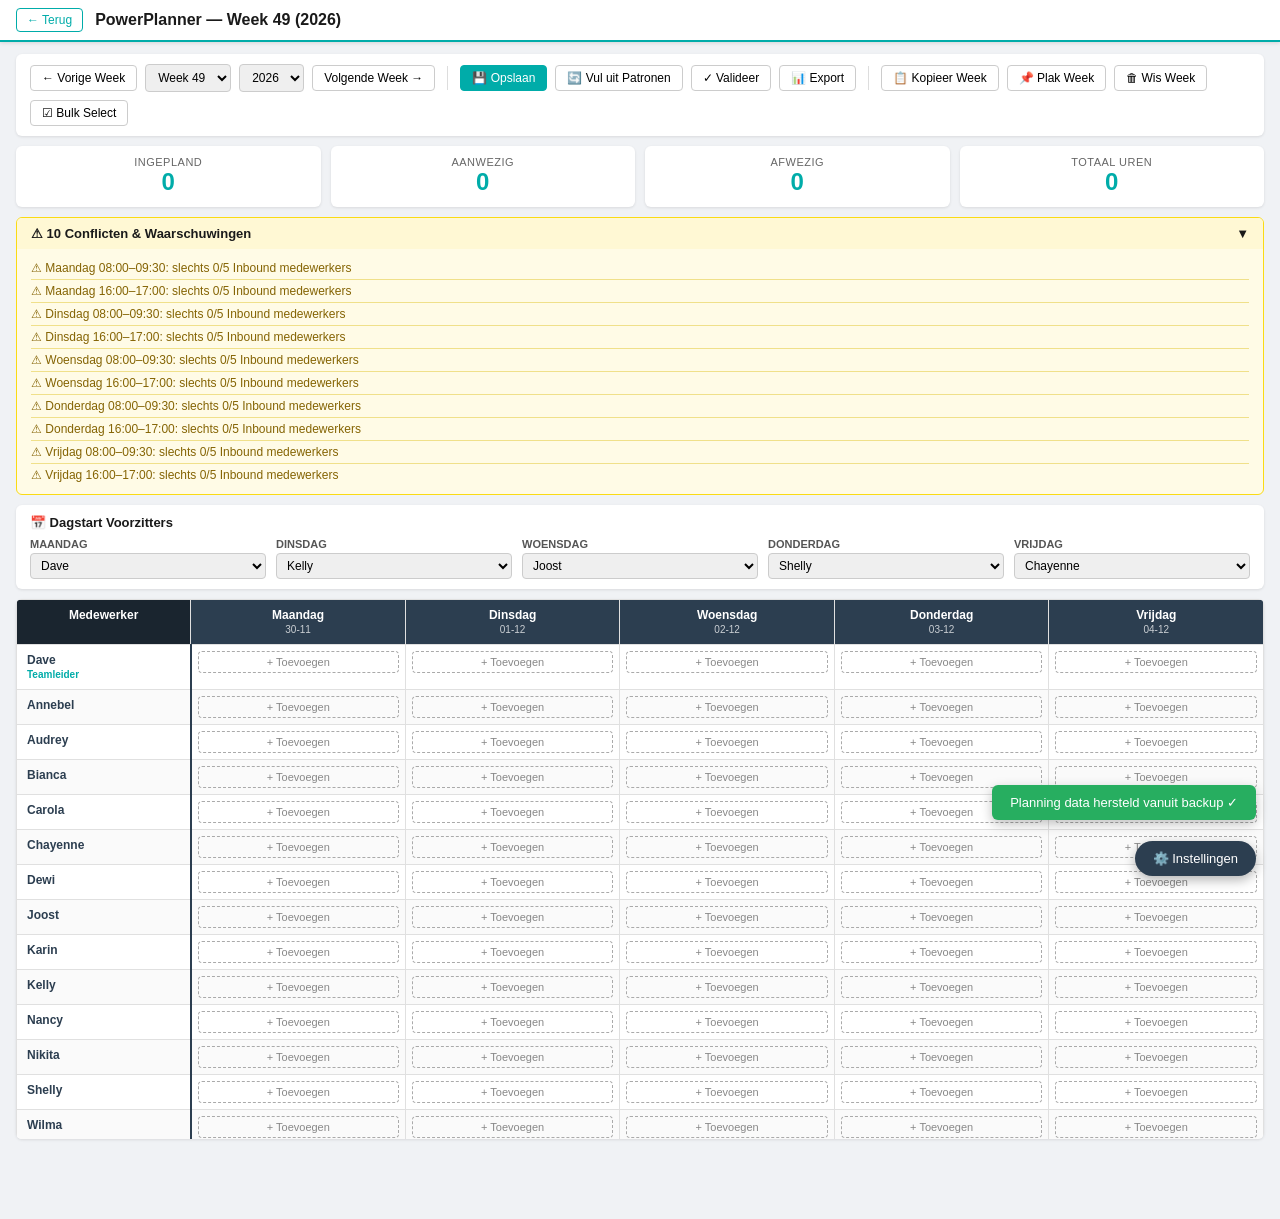
==== commit 0bd452f8: "Add hero photowall, news ticker, and PowerPlanner backup restore - index.html: fullscreen 6-panel he" ====
--- a/planning.html
+++ b/planning.html
@@ -2472,8 +2472,28 @@
 /* =============================================================
    INIT
 ============================================================= */
+async function autoRestoreBackup() {
+  // Only auto-restore once (when no backup has been loaded yet)
+  if (load('pp_backup_loaded', null)) return;
+  try {
+    const r = await fetch('planner-backup.json');
+    if (!r.ok) return;
+    const data = await r.json();
+    if (data.pp_employees) save('pp_employees', data.pp_employees);
+    if (data.pp_shifts)    save('pp_shifts',    data.pp_shifts);
+    if (data.pp_settings)  save('pp_settings',  data.pp_settings);
+    if (data.pp_dagstart)  save('pp_dagstart',  data.pp_dagstart);
+    if (data.pp_patterns)  save('pp_patterns',  data.pp_patterns);
+    if (data.pp_meetings)  save('pp_meetings',  data.pp_meetings);
+    save('pp_backup_loaded', '2026-03-18');
+    toast('Planning data hersteld vanuit backup ✓');
+    renderAll();
+  } catch (e) { /* fail silently if file not found */ }
+}
+
 function init() {
   seedData();
+  autoRestoreBackup();
 
   // Determine starting week
   const h = parseHash();
